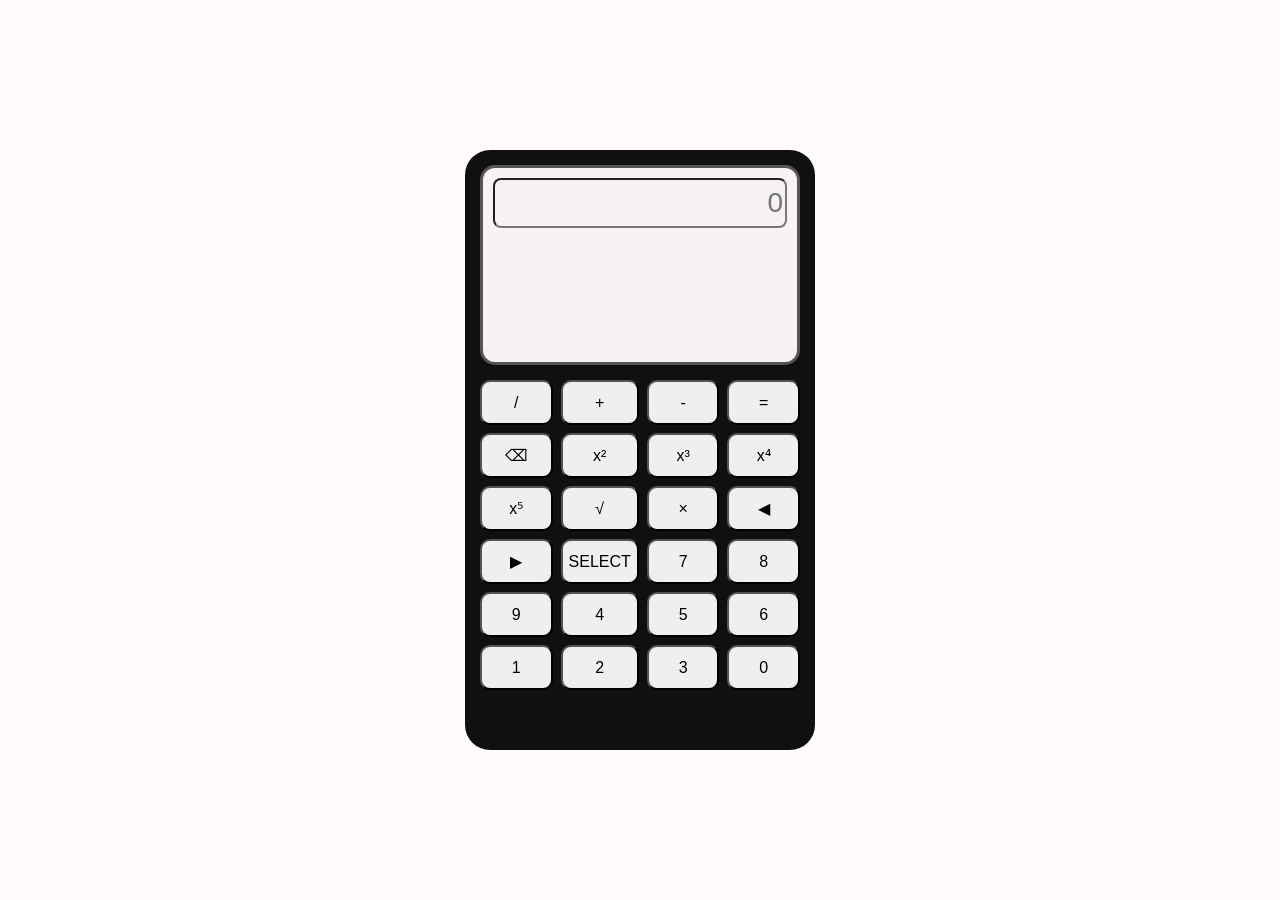
==== calculator.html @ 2dc90c89 "final project demo" ====
<!DOCTYPE html>
<html>

<head>

    <title>CyberCalc</title>

    <link rel="stylesheet" href="calculator.css">

</head>

<body>

<div class="calculator">

    <!-- ================= SCREEN ================= -->

    <div class="screen">

        <!-- Calculator -->
        <div id="calculator-screen">

            <input
                id="display"
                type="text"
                readonly
                placeholder="0">

        </div>
<!-- Encryption -->
<div id="encryption-screen" style="display:none;">

    <h3>Welcome Hacker</h3>

    <h2>Encryption</h2>

    <p>Encrypt or Decrypt Messages</p>


    <button id="encrypt-btn">
        Encrypt
    </button>

    <button id="decrypt-btn">
        Decrypt
    </button>

    <button id="gencodeword-btn">
        Generate Code Word
    </button>


    <p id="wordTitle">
        Code Word: None
    </p>


    <input 
        id="codeword"
        type="text"
        placeholder="Enter code word">


    <input 
        type="text"
        id="message"
        placeholder="Enter message">


    <p id="encryption-output"></p>


</div>


<div id="voice-recorder" style="display:none;">
 <h2>🎙 Spy Recorder</h2>

<button id="start-recording">Start Recording</button>
<button id="stop-recording">Stop Recording</button>
<button id="deleteRecording">Delete Recording</button>
<audio id="audio-playback" controls></audio>

<p id="record-status">Ready...</p>
    
</div>
        <!-- Conversions -->
        <div id="conversions-screen" style="display:none;">

            <h2>Conversions</h2>

            <p>Length, temperature, weight, etc.</p>

        </div>

    </div>


    <!-- ================= BUTTONS ================= -->

    <div class="buttons">

        <!-- Operators -->
        <button id="divide-btn">/</button>
        <button id="plus-btn">+</button>
        <button id="minus-btn">-</button>
        <button id="equals-btn">=</button>
       <button id="delete-btn">
          ⌫
       </button>
        <!-- Powers -->
        <button id="squared-btn">x²</button>
        <button id="cubed-btn">x³</button>
        <button id="tesseracted-btn">x⁴</button>
        <button id="quintic-btn">x⁵</button>

        <!-- Other -->
        <button id="square-root-btn">√</button>
        <button id="multiply-btn">×</button>

        <!-- Navigation -->
        <button id="leftmover-btn">◀</button>
        <button id="rightmover-btn">▶</button>
        <button id="selector-btn">SELECT</button>

        <!-- Numbers -->
        <button id="num7-btn">7</button>
        <button id="num8-btn">8</button>
        <button id="num9-btn">9</button>

        <button id="num4-btn">4</button>
        <button id="num5-btn">5</button>
        <button id="num6-btn">6</button>

        <button id="num1-btn">1</button>
        <button id="num2-btn">2</button>
        <button id="num3-btn">3</button>

        <button id="num0-btn">0</button>

    </div>

</div>

<script src="script.js"></script>

</body>

</html>
---- calculator.css ----
* {
    box-sizing: border-box;
}


body {
    background-color: #fffbfb;
    margin: 0;
    min-height: 100vh;
    display: flex;
    justify-content: center;
    align-items: center;
}


/* Main calculator */
.calculator {
    width: 350px;
    height: 600px;
    background-color: #111010;
    border-radius: 25px;
    padding: 15px;
    overflow: hidden;
}


/* Top screen */
.screen {
    width: 100%;
    height: 200px;
    background-color: #f8f2f2;
    border-radius: 15px;
    border: 3px solid #555;
    padding: 10px;
    overflow-y: auto;
}


/* Calculator display */
#display {
    width: 100%;
    height: 50px;
    background-color: rgb(246, 242, 242);
    color: #151515;
    font-size: 28px;
    text-align: right;
    border-radius: 8px;
}


/* Encryption */
#message {
    width: 250px;
    height: 50px;
}


#codeword {
    width: 120px;
    height: 30px;
}


#encryption-output {
    width: 250px;
    height: 50px;
}


/* Buttons */
.buttons {
    margin-top: 15px;
    display: grid;
    grid-template-columns: repeat(4, 1fr);
    gap: 8px;
}


.buttons button {
    height: 45px;
    font-size: 16px;
    border-radius: 10px;
}
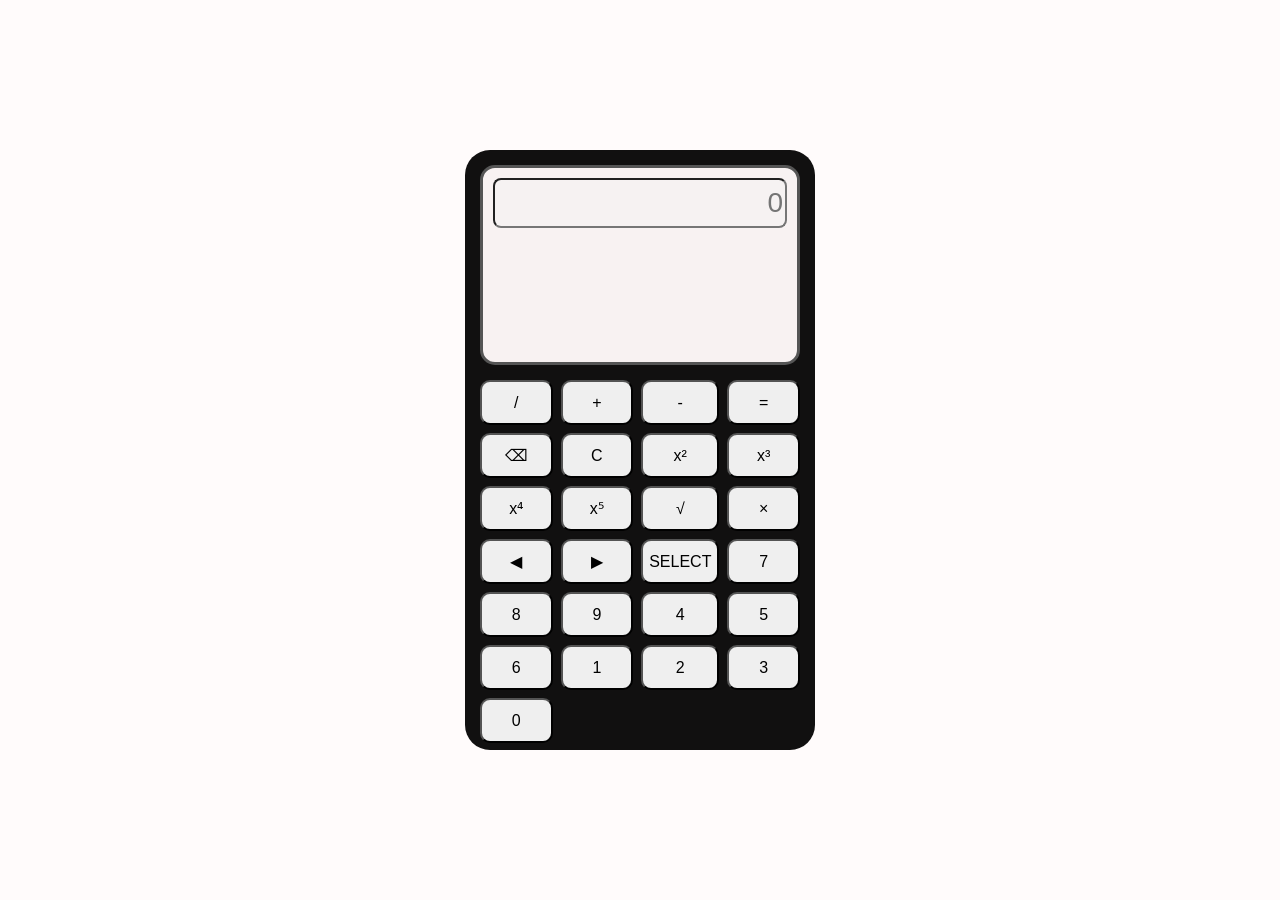
==== commit cebbabc4: "Add clear display button to calculator" ====
--- a/calculator.html
+++ b/calculator.html
@@ -108,7 +108,8 @@
        <button id="delete-btn">
           ⌫
        </button>
-        <!-- Powers -->
+        <button onclick="clearDisplay()">C</button>
+        
         <button id="squared-btn">x²</button>
         <button id="cubed-btn">x³</button>
         <button id="tesseracted-btn">x⁴</button>
@@ -146,4 +147,4 @@
 
 </body>
 
-</html>+</html>
